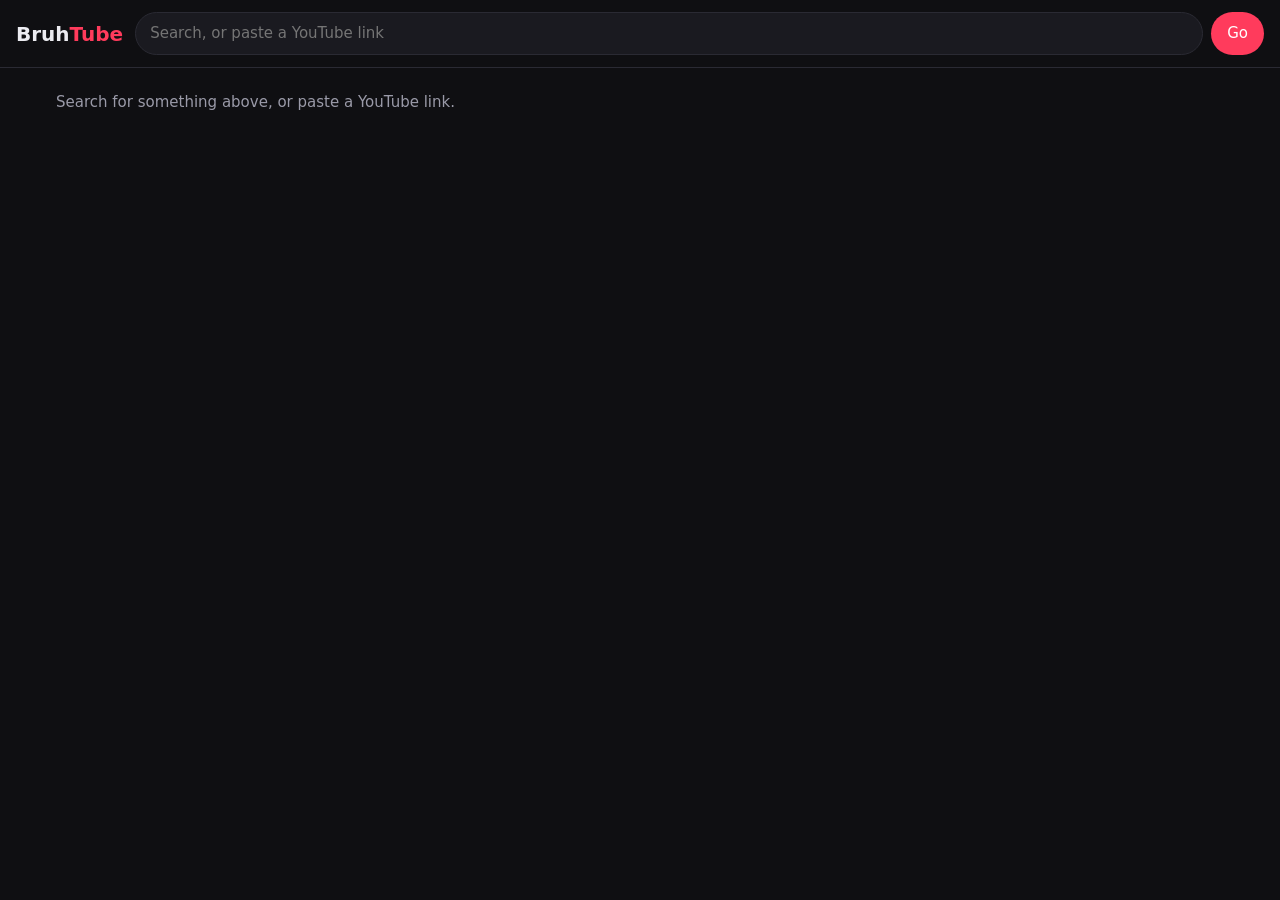
==== index.html @ 4e4b7bcc "Replace old bot file with YouTube proxy site that auto-updates its server list Co-Authored-By: Claud" ====
<!doctype html>
<html lang="en">
<head>
<meta charset="utf-8">
<meta name="viewport" content="width=device-width, initial-scale=1">
<title>Bruh Tube</title>
<style>
  :root {
    --bg: #0f0f12; --panel: #1a1a20; --line: #2a2a33; --text: #ececf1;
    --muted: #9a9aa8; --accent: #ff3b5c;
  }
  * { box-sizing: border-box; }
  body { margin: 0; background: var(--bg); color: var(--text);
    font: 15px/1.4 system-ui, -apple-system, Segoe UI, Roboto, sans-serif; }
  header { position: sticky; top: 0; z-index: 5; background: var(--bg);
    border-bottom: 1px solid var(--line); padding: 12px 16px;
    display: flex; gap: 12px; align-items: center; flex-wrap: wrap; }
  h1 { margin: 0; font-size: 20px; cursor: pointer; }
  h1 span { color: var(--accent); }
  form { flex: 1; display: flex; gap: 8px; min-width: 240px; }
  input { flex: 1; min-width: 0; padding: 10px 14px; border-radius: 999px;
    border: 1px solid var(--line); background: var(--panel); color: var(--text); font: inherit; }
  button, select { padding: 10px 16px; border-radius: 999px; border: 0;
    background: var(--accent); color: #fff; font: inherit; cursor: pointer; }
  select { background: var(--panel); border: 1px solid var(--line); padding: 8px 12px; }
  main { max-width: 1200px; margin: 0 auto; padding: 16px; }
  #status { color: var(--muted); margin: 8px 0 16px; min-height: 1.4em; }
  #grid { display: grid; gap: 16px; grid-template-columns: repeat(auto-fill, minmax(240px, 1fr)); }
  .card { cursor: pointer; background: var(--panel); border-radius: 12px; overflow: hidden; }
  .card:hover { outline: 2px solid var(--accent); }
  .thumb { position: relative; aspect-ratio: 16/9; background: #000; }
  .thumb img { width: 100%; height: 100%; object-fit: cover; display: block; }
  .dur { position: absolute; right: 6px; bottom: 6px; background: rgba(0,0,0,.8);
    padding: 1px 6px; border-radius: 4px; font-size: 12px; }
  .meta { padding: 10px 12px; }
  .title { font-weight: 600; display: -webkit-box; -webkit-line-clamp: 2;
    -webkit-box-orient: vertical; overflow: hidden; }
  .sub { color: var(--muted); font-size: 13px; margin-top: 4px; }
  #player { display: none; margin-bottom: 20px; }
  #player.on { display: block; }
  .frame { aspect-ratio: 16/9; width: 100%; background: #000; border-radius: 12px; overflow: hidden; }
  .frame iframe { width: 100%; height: 100%; border: 0; }
  .bar { display: flex; gap: 8px; align-items: center; flex-wrap: wrap; margin-top: 10px; }
  .bar h2 { flex: 1; font-size: 18px; margin: 0; min-width: 200px; }
  footer { color: var(--muted); font-size: 12px; text-align: center; padding: 24px 16px; }
</style>
</head>
<body>
<header>
  <h1 id="home">Bruh<span>Tube</span></h1>
  <form id="search">
    <input id="q" placeholder="Search, or paste a YouTube link" autocomplete="off">
    <button>Go</button>
  </form>
</header>

<main>
  <section id="player">
    <div class="frame"><iframe id="frame" allow="autoplay; encrypted-media; picture-in-picture; fullscreen" allowfullscreen></iframe></div>
    <div class="bar">
      <h2 id="ptitle"></h2>
      <label class="sub">Source
        <select id="source"></select>
      </label>
    </div>
  </section>
  <div id="status"></div>
  <div id="grid"></div>
</main>

<footer id="foot"></footer>

<script>
const $ = (id) => document.getElementById(id);
let instances = [];
let current = null; // { id, title }

function fmtDur(s) {
  if (!s) return "";
  const h = Math.floor(s / 3600), m = Math.floor(s / 60) % 60, sec = String(s % 60).padStart(2, "0");
  return h ? `${h}:${String(m).padStart(2, "0")}:${sec}` : `${m}:${sec}`;
}
function fmtViews(n) {
  if (n == null) return "";
  return Intl.NumberFormat("en", { notation: "compact" }).format(n) + " views";
}
function esc(s) {
  return String(s ?? "").replace(/[&<>"']/g, (c) => ({ "&": "&amp;", "<": "&lt;", ">": "&gt;", '"': "&quot;", "'": "&#39;" }[c]));
}
function videoIdFrom(text) {
  const t = text.trim();
  if (/^[\w-]{11}$/.test(t)) return t;
  try {
    const u = new URL(t);
    if (u.hostname.endsWith("youtu.be")) return u.pathname.slice(1, 12);
    if (u.searchParams.get("v")) return u.searchParams.get("v");
    const m = u.pathname.match(/\/(?:embed|shorts|live|v)\/([\w-]{11})/);
    if (m) return m[1];
  } catch {}
  return null;
}

// Try each working instance in turn until one answers.
async function api(path) {
  let lastErr;
  for (const base of instances) {
    try {
      const res = await fetch(base + path, { signal: AbortSignal.timeout(8000) });
      if (!res.ok) throw new Error(res.status);
      const data = await res.json();
      // Remember the one that worked so it's tried first next time.
      instances = [base, ...instances.filter((b) => b !== base)];
      return data;
    } catch (e) { lastErr = e; }
  }
  throw lastErr || new Error("no instances");
}

function render(list) {
  const vids = list.filter((v) => v.type === "video" || (!v.type && v.videoId));
  $("grid").innerHTML = vids.map((v) => `
    <div class="card" data-id="${esc(v.videoId)}" data-title="${esc(v.title)}">
      <div class="thumb">
        <img loading="lazy" src="https://i.ytimg.com/vi/${esc(v.videoId)}/mqdefault.jpg" alt="">
        <span class="dur">${v.liveNow ? "LIVE" : fmtDur(v.lengthSeconds)}</span>
      </div>
      <div class="meta">
        <div class="title">${esc(v.title)}</div>
        <div class="sub">${esc(v.author)}${v.viewCount != null ? " · " + fmtViews(v.viewCount) : ""}</div>
      </div>
    </div>`).join("");
  $("status").textContent = vids.length ? "" : "No results.";
}

async function search(q) {
  $("status").textContent = "Searching…";
  try {
    render(await api(`/api/v1/search?q=${encodeURIComponent(q)}&type=video`));
  } catch {
    $("status").textContent = "Search is down on every instance right now. You can still paste a YouTube link.";
    $("grid").innerHTML = "";
  }
}

async function trending() {
  $("status").textContent = "Loading popular videos…";
  try { render(await api("/api/v1/popular")); }
  catch {
    try { render(await api("/api/v1/trending")); }
    catch { $("status").textContent = "Search for something above, or paste a YouTube link."; }
  }
}

function sources() {
  return [
    { label: "YouTube (no-cookie)", url: (id) => `https://www.youtube-nocookie.com/embed/${id}?autoplay=1` },
    ...instances.map((b) => ({ label: new URL(b).hostname, url: (id) => `${b}/embed/${id}?autoplay=1&local=true` })),
  ];
}

function play(id, title = "") {
  current = { id, title };
  const sel = $("source");
  const srcs = sources();
  const saved = localStorageGet("source");
  sel.innerHTML = srcs.map((s, i) => `<option value="${i}">${esc(s.label)}</option>`).join("");
  const idx = Math.max(0, srcs.findIndex((s) => s.label === saved));
  sel.value = idx;
  $("frame").src = srcs[idx].url(id);
  $("ptitle").textContent = title;
  $("player").classList.add("on");
  scrollTo({ top: 0, behavior: "smooth" });
  if (location.hash !== "#v=" + id) history.replaceState(null, "", "#v=" + id);
  if (!title) api(`/api/v1/videos/${id}?fields=title`).then((d) => {
    if (current?.id === id) $("ptitle").textContent = d.title;
  }).catch(() => {});
}

function localStorageGet(k) { try { return localStorage.getItem(k); } catch { return null; } }
function localStorageSet(k, v) { try { localStorage.setItem(k, v); } catch {} }

$("source").onchange = (e) => {
  const s = sources()[e.target.value];
  localStorageSet("source", s.label);
  if (current) $("frame").src = s.url(current.id);
};
$("grid").onclick = (e) => {
  const card = e.target.closest(".card");
  if (card) play(card.dataset.id, card.dataset.title);
};
$("search").onsubmit = (e) => {
  e.preventDefault();
  const q = $("q").value.trim();
  if (!q) return;
  const id = videoIdFrom(q);
  id ? play(id) : search(q);
};
$("home").onclick = () => {
  $("player").classList.remove("on");
  $("frame").src = "about:blank";
  history.replaceState(null, "", location.pathname);
  trending();
};

(async () => {
  try {
    const data = await (await fetch("instances.json", { cache: "no-store" })).json();
    instances = data.instances || [];
    if (data.updated) $("foot").textContent =
      `${instances.length} servers · list auto-updated ${new Date(data.updated).toLocaleString()}`;
  } catch {}
  const m = location.hash.match(/v=([\w-]{11})/);
  if (m) play(m[1]);
  trending();
})();
</script>
</body>
</html>
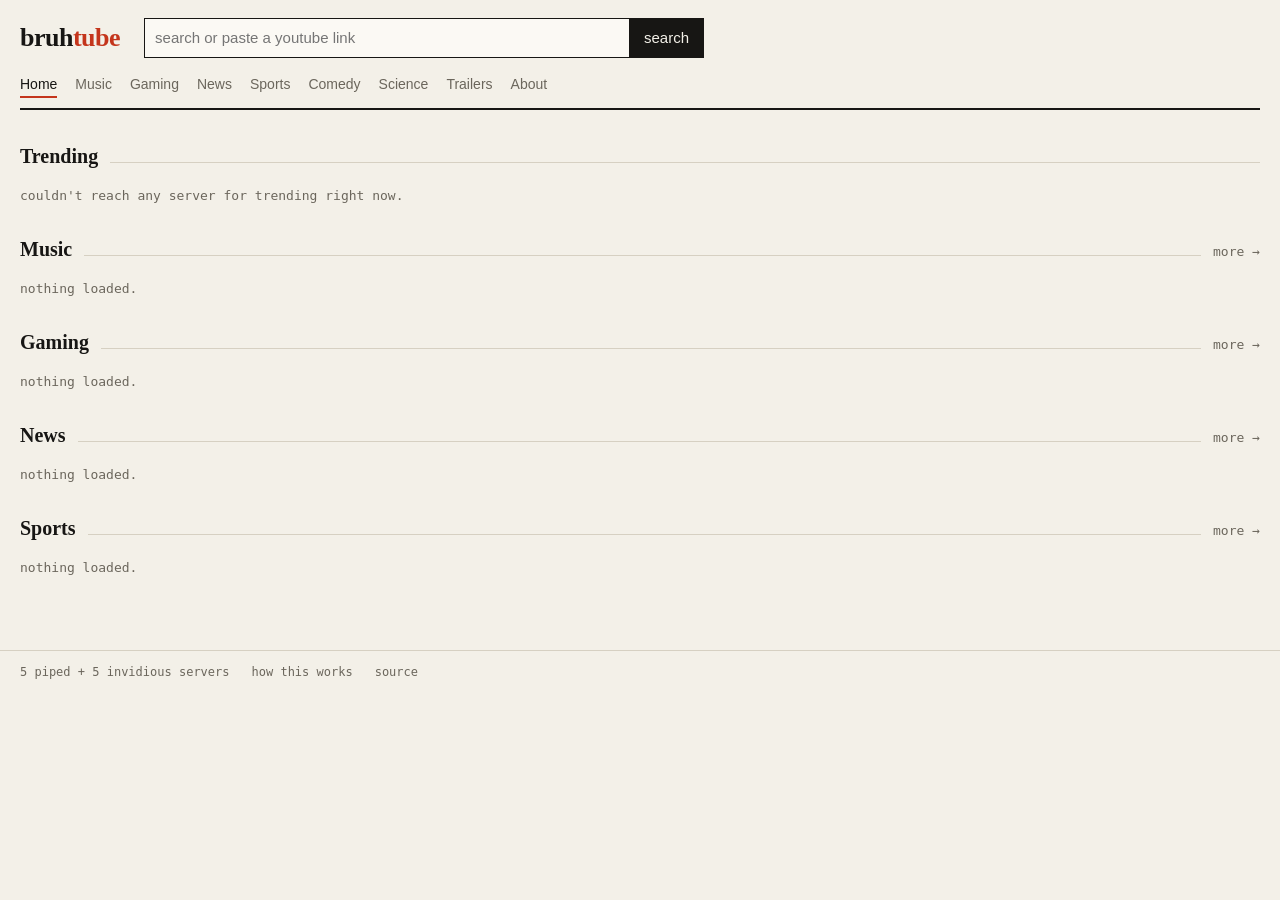
==== commit 776466f7: "Rebuild bruhtube: Piped + Invidious APIs, home sections, proxied playback with fallback, SponsorBloc" ====
--- a/index.html
+++ b/index.html
@@ -3,216 +3,27 @@
 <head>
 <meta charset="utf-8">
 <meta name="viewport" content="width=device-width, initial-scale=1">
-<title>Bruh Tube</title>
-<style>
-  :root {
-    --bg: #0f0f12; --panel: #1a1a20; --line: #2a2a33; --text: #ececf1;
-    --muted: #9a9aa8; --accent: #ff3b5c;
-  }
-  * { box-sizing: border-box; }
-  body { margin: 0; background: var(--bg); color: var(--text);
-    font: 15px/1.4 system-ui, -apple-system, Segoe UI, Roboto, sans-serif; }
-  header { position: sticky; top: 0; z-index: 5; background: var(--bg);
-    border-bottom: 1px solid var(--line); padding: 12px 16px;
-    display: flex; gap: 12px; align-items: center; flex-wrap: wrap; }
-  h1 { margin: 0; font-size: 20px; cursor: pointer; }
-  h1 span { color: var(--accent); }
-  form { flex: 1; display: flex; gap: 8px; min-width: 240px; }
-  input { flex: 1; min-width: 0; padding: 10px 14px; border-radius: 999px;
-    border: 1px solid var(--line); background: var(--panel); color: var(--text); font: inherit; }
-  button, select { padding: 10px 16px; border-radius: 999px; border: 0;
-    background: var(--accent); color: #fff; font: inherit; cursor: pointer; }
-  select { background: var(--panel); border: 1px solid var(--line); padding: 8px 12px; }
-  main { max-width: 1200px; margin: 0 auto; padding: 16px; }
-  #status { color: var(--muted); margin: 8px 0 16px; min-height: 1.4em; }
-  #grid { display: grid; gap: 16px; grid-template-columns: repeat(auto-fill, minmax(240px, 1fr)); }
-  .card { cursor: pointer; background: var(--panel); border-radius: 12px; overflow: hidden; }
-  .card:hover { outline: 2px solid var(--accent); }
-  .thumb { position: relative; aspect-ratio: 16/9; background: #000; }
-  .thumb img { width: 100%; height: 100%; object-fit: cover; display: block; }
-  .dur { position: absolute; right: 6px; bottom: 6px; background: rgba(0,0,0,.8);
-    padding: 1px 6px; border-radius: 4px; font-size: 12px; }
-  .meta { padding: 10px 12px; }
-  .title { font-weight: 600; display: -webkit-box; -webkit-line-clamp: 2;
-    -webkit-box-orient: vertical; overflow: hidden; }
-  .sub { color: var(--muted); font-size: 13px; margin-top: 4px; }
-  #player { display: none; margin-bottom: 20px; }
-  #player.on { display: block; }
-  .frame { aspect-ratio: 16/9; width: 100%; background: #000; border-radius: 12px; overflow: hidden; }
-  .frame iframe { width: 100%; height: 100%; border: 0; }
-  .bar { display: flex; gap: 8px; align-items: center; flex-wrap: wrap; margin-top: 10px; }
-  .bar h2 { flex: 1; font-size: 18px; margin: 0; min-width: 200px; }
-  footer { color: var(--muted); font-size: 12px; text-align: center; padding: 24px 16px; }
-</style>
+<title>bruhtube</title>
+<link rel="stylesheet" href="style.css">
 </head>
 <body>
-<header>
-  <h1 id="home">Bruh<span>Tube</span></h1>
-  <form id="search">
-    <input id="q" placeholder="Search, or paste a YouTube link" autocomplete="off">
-    <button>Go</button>
+<header class="top">
+  <a class="mark" href="#/">bruh<b>tube</b></a>
+  <form id="search" role="search">
+    <input id="q" name="q" placeholder="search or paste a youtube link" autocomplete="off" spellcheck="false">
+    <button>search</button>
   </form>
+  <nav id="nav"></nav>
 </header>
 
-<main>
-  <section id="player">
-    <div class="frame"><iframe id="frame" allow="autoplay; encrypted-media; picture-in-picture; fullscreen" allowfullscreen></iframe></div>
-    <div class="bar">
-      <h2 id="ptitle"></h2>
-      <label class="sub">Source
-        <select id="source"></select>
-      </label>
-    </div>
-  </section>
-  <div id="status"></div>
-  <div id="grid"></div>
-</main>
+<main id="view"></main>
 
-<footer id="foot"></footer>
+<footer class="foot">
+  <span id="servers">loading server list…</span>
+  <a href="#/about">how this works</a>
+  <a href="https://github.com/Pallockpro/bruh">source</a>
+</footer>
 
-<script>
-const $ = (id) => document.getElementById(id);
-let instances = [];
-let current = null; // { id, title }
-
-function fmtDur(s) {
-  if (!s) return "";
-  const h = Math.floor(s / 3600), m = Math.floor(s / 60) % 60, sec = String(s % 60).padStart(2, "0");
-  return h ? `${h}:${String(m).padStart(2, "0")}:${sec}` : `${m}:${sec}`;
-}
-function fmtViews(n) {
-  if (n == null) return "";
-  return Intl.NumberFormat("en", { notation: "compact" }).format(n) + " views";
-}
-function esc(s) {
-  return String(s ?? "").replace(/[&<>"']/g, (c) => ({ "&": "&amp;", "<": "&lt;", ">": "&gt;", '"': "&quot;", "'": "&#39;" }[c]));
-}
-function videoIdFrom(text) {
-  const t = text.trim();
-  if (/^[\w-]{11}$/.test(t)) return t;
-  try {
-    const u = new URL(t);
-    if (u.hostname.endsWith("youtu.be")) return u.pathname.slice(1, 12);
-    if (u.searchParams.get("v")) return u.searchParams.get("v");
-    const m = u.pathname.match(/\/(?:embed|shorts|live|v)\/([\w-]{11})/);
-    if (m) return m[1];
-  } catch {}
-  return null;
-}
-
-// Try each working instance in turn until one answers.
-async function api(path) {
-  let lastErr;
-  for (const base of instances) {
-    try {
-      const res = await fetch(base + path, { signal: AbortSignal.timeout(8000) });
-      if (!res.ok) throw new Error(res.status);
-      const data = await res.json();
-      // Remember the one that worked so it's tried first next time.
-      instances = [base, ...instances.filter((b) => b !== base)];
-      return data;
-    } catch (e) { lastErr = e; }
-  }
-  throw lastErr || new Error("no instances");
-}
-
-function render(list) {
-  const vids = list.filter((v) => v.type === "video" || (!v.type && v.videoId));
-  $("grid").innerHTML = vids.map((v) => `
-    <div class="card" data-id="${esc(v.videoId)}" data-title="${esc(v.title)}">
-      <div class="thumb">
-        <img loading="lazy" src="https://i.ytimg.com/vi/${esc(v.videoId)}/mqdefault.jpg" alt="">
-        <span class="dur">${v.liveNow ? "LIVE" : fmtDur(v.lengthSeconds)}</span>
-      </div>
-      <div class="meta">
-        <div class="title">${esc(v.title)}</div>
-        <div class="sub">${esc(v.author)}${v.viewCount != null ? " · " + fmtViews(v.viewCount) : ""}</div>
-      </div>
-    </div>`).join("");
-  $("status").textContent = vids.length ? "" : "No results.";
-}
-
-async function search(q) {
-  $("status").textContent = "Searching…";
-  try {
-    render(await api(`/api/v1/search?q=${encodeURIComponent(q)}&type=video`));
-  } catch {
-    $("status").textContent = "Search is down on every instance right now. You can still paste a YouTube link.";
-    $("grid").innerHTML = "";
-  }
-}
-
-async function trending() {
-  $("status").textContent = "Loading popular videos…";
-  try { render(await api("/api/v1/popular")); }
-  catch {
-    try { render(await api("/api/v1/trending")); }
-    catch { $("status").textContent = "Search for something above, or paste a YouTube link."; }
-  }
-}
-
-function sources() {
-  return [
-    { label: "YouTube (no-cookie)", url: (id) => `https://www.youtube-nocookie.com/embed/${id}?autoplay=1` },
-    ...instances.map((b) => ({ label: new URL(b).hostname, url: (id) => `${b}/embed/${id}?autoplay=1&local=true` })),
-  ];
-}
-
-function play(id, title = "") {
-  current = { id, title };
-  const sel = $("source");
-  const srcs = sources();
-  const saved = localStorageGet("source");
-  sel.innerHTML = srcs.map((s, i) => `<option value="${i}">${esc(s.label)}</option>`).join("");
-  const idx = Math.max(0, srcs.findIndex((s) => s.label === saved));
-  sel.value = idx;
-  $("frame").src = srcs[idx].url(id);
-  $("ptitle").textContent = title;
-  $("player").classList.add("on");
-  scrollTo({ top: 0, behavior: "smooth" });
-  if (location.hash !== "#v=" + id) history.replaceState(null, "", "#v=" + id);
-  if (!title) api(`/api/v1/videos/${id}?fields=title`).then((d) => {
-    if (current?.id === id) $("ptitle").textContent = d.title;
-  }).catch(() => {});
-}
-
-function localStorageGet(k) { try { return localStorage.getItem(k); } catch { return null; } }
-function localStorageSet(k, v) { try { localStorage.setItem(k, v); } catch {} }
-
-$("source").onchange = (e) => {
-  const s = sources()[e.target.value];
-  localStorageSet("source", s.label);
-  if (current) $("frame").src = s.url(current.id);
-};
-$("grid").onclick = (e) => {
-  const card = e.target.closest(".card");
-  if (card) play(card.dataset.id, card.dataset.title);
-};
-$("search").onsubmit = (e) => {
-  e.preventDefault();
-  const q = $("q").value.trim();
-  if (!q) return;
-  const id = videoIdFrom(q);
-  id ? play(id) : search(q);
-};
-$("home").onclick = () => {
-  $("player").classList.remove("on");
-  $("frame").src = "about:blank";
-  history.replaceState(null, "", location.pathname);
-  trending();
-};
-
-(async () => {
-  try {
-    const data = await (await fetch("instances.json", { cache: "no-store" })).json();
-    instances = data.instances || [];
-    if (data.updated) $("foot").textContent =
-      `${instances.length} servers · list auto-updated ${new Date(data.updated).toLocaleString()}`;
-  } catch {}
-  const m = location.hash.match(/v=([\w-]{11})/);
-  if (m) play(m[1]);
-  trending();
-})();
-</script>
+<script src="app.js"></script>
 </body>
 </html>
--- a/style.css
+++ b/style.css
@@ -0,0 +1,224 @@
+:root {
+  --paper: #f3f0e8;
+  --ink: #171614;
+  --soft: #6b665c;
+  --rule: #d6d0c2;
+  --card: #fbf9f4;
+  --red: #c4351c;
+  --serif: "Iowan Old Style", "Palatino Linotype", Palatino, Georgia, serif;
+  --mono: ui-monospace, "SF Mono", Menlo, Consolas, monospace;
+  --sans: -apple-system, "Segoe UI", Roboto, Helvetica, Arial, sans-serif;
+}
+@media (prefers-color-scheme: dark) {
+  :root {
+    --paper: #141311;
+    --ink: #ebe6da;
+    --soft: #948e80;
+    --rule: #2e2b26;
+    --card: #1b1a17;
+    --red: #e45a3c;
+  }
+}
+
+* { box-sizing: border-box; }
+html { background: var(--paper); }
+body {
+  margin: 0;
+  color: var(--ink);
+  background: var(--paper);
+  font: 15px/1.45 var(--sans);
+}
+a { color: inherit; text-decoration: none; }
+button, input, select { font: inherit; color: inherit; }
+
+/* header */
+.top {
+  display: grid;
+  grid-template-columns: auto 1fr;
+  gap: 10px 24px;
+  align-items: center;
+  max-width: 1280px;
+  margin: 0 auto;
+  padding: 18px 20px 0;
+}
+.mark {
+  font: 700 26px/1 var(--serif);
+  letter-spacing: -0.5px;
+}
+.mark b { color: var(--red); font-weight: 700; }
+#search { display: flex; max-width: 560px; }
+#search input {
+  flex: 1;
+  min-width: 0;
+  padding: 8px 10px;
+  background: var(--card);
+  border: 1px solid var(--ink);
+  border-right: 0;
+  border-radius: 0;
+  outline: none;
+}
+#search input:focus { box-shadow: inset 0 -2px 0 var(--red); }
+#search button {
+  padding: 8px 14px;
+  background: var(--ink);
+  color: var(--paper);
+  border: 1px solid var(--ink);
+  border-radius: 0;
+  cursor: pointer;
+}
+#nav {
+  grid-column: 1 / -1;
+  display: flex;
+  gap: 18px;
+  overflow-x: auto;
+  padding: 6px 0 10px;
+  border-bottom: 2px solid var(--ink);
+  font-size: 14px;
+  white-space: nowrap;
+}
+#nav a { color: var(--soft); padding-bottom: 2px; }
+#nav a:hover { color: var(--ink); }
+#nav a.on { color: var(--ink); border-bottom: 2px solid var(--red); }
+
+main { max-width: 1280px; margin: 0 auto; padding: 8px 20px 40px; min-height: 60vh; }
+
+/* section heads: "Music ............ more" */
+.sec { margin-top: 26px; }
+.sec-h {
+  display: flex;
+  align-items: baseline;
+  gap: 12px;
+  margin: 0 0 12px;
+  font: 600 20px/1.2 var(--serif);
+}
+.sec-h::after { content: ""; flex: 1; border-bottom: 1px solid var(--rule); order: 1; }
+.sec-h a { order: 2; font: 13px var(--mono); color: var(--soft); }
+.sec-h a:hover { color: var(--red); }
+.note { color: var(--soft); font: 13px var(--mono); padding: 8px 0; }
+
+/* video grid */
+.grid {
+  display: grid;
+  grid-template-columns: repeat(auto-fill, minmax(220px, 1fr));
+  gap: 22px 16px;
+}
+.card { display: block; }
+.th {
+  position: relative;
+  aspect-ratio: 16 / 9;
+  background: var(--rule);
+  overflow: hidden;
+}
+.th img { width: 100%; height: 100%; object-fit: cover; display: block; }
+.len {
+  position: absolute;
+  right: 0;
+  bottom: 0;
+  padding: 1px 5px;
+  background: var(--ink);
+  color: var(--paper);
+  font: 11px/1.5 var(--mono);
+}
+.card .t {
+  margin-top: 7px;
+  font-weight: 600;
+  line-height: 1.3;
+  display: -webkit-box;
+  -webkit-line-clamp: 2;
+  -webkit-box-orient: vertical;
+  overflow: hidden;
+}
+.card:hover .t { text-decoration: underline; text-decoration-color: var(--red); text-underline-offset: 3px; }
+.m { margin-top: 3px; color: var(--soft); font: 12px/1.4 var(--mono); }
+
+/* watch page */
+.watch {
+  display: grid;
+  grid-template-columns: minmax(0, 1fr) 340px;
+  gap: 28px;
+  margin-top: 18px;
+}
+.stage { position: relative; aspect-ratio: 16 / 9; background: #000; }
+.stage video, .stage iframe { position: absolute; inset: 0; width: 100%; height: 100%; border: 0; background: #000; }
+.stage .msg {
+  position: absolute;
+  left: 0;
+  bottom: 0;
+  padding: 4px 8px;
+  background: rgba(0, 0, 0, .75);
+  color: #ddd;
+  font: 12px var(--mono);
+  pointer-events: none;
+}
+.stage .msg:empty { display: none; }
+.watch h1 { font: 600 22px/1.25 var(--serif); margin: 14px 0 6px; }
+.by { color: var(--soft); font: 13px var(--mono); display: flex; flex-wrap: wrap; gap: 4px 14px; }
+.by a { color: var(--ink); border-bottom: 1px solid var(--rule); }
+.by a:hover { border-color: var(--red); }
+.tools {
+  display: flex;
+  flex-wrap: wrap;
+  gap: 8px 18px;
+  align-items: center;
+  margin: 14px 0;
+  padding: 10px 0;
+  border-top: 1px solid var(--rule);
+  border-bottom: 1px solid var(--rule);
+  font-size: 13px;
+}
+.tools select {
+  padding: 4px 6px;
+  background: var(--card);
+  border: 1px solid var(--rule);
+  border-radius: 0;
+}
+.tools label { display: inline-flex; gap: 6px; align-items: center; }
+.tools button {
+  background: none;
+  border: 0;
+  padding: 0;
+  color: var(--soft);
+  cursor: pointer;
+  text-decoration: underline;
+  text-underline-offset: 3px;
+}
+.desc { white-space: pre-wrap; overflow-wrap: anywhere; font-size: 14px; }
+details summary { cursor: pointer; color: var(--soft); font: 13px var(--mono); }
+
+.next h3 { font: 600 16px var(--serif); margin: 0 0 10px; padding-bottom: 6px; border-bottom: 2px solid var(--ink); }
+.row { display: grid; grid-template-columns: 150px 1fr; gap: 10px; margin-bottom: 12px; }
+.row .t { font-size: 14px; font-weight: 600; line-height: 1.3; display: -webkit-box; -webkit-line-clamp: 3; -webkit-box-orient: vertical; overflow: hidden; }
+.row:hover .t { color: var(--red); }
+
+/* about */
+.prose { max-width: 720px; }
+.prose h2 { font: 600 24px var(--serif); margin: 26px 0 8px; }
+.prose h3 { font: 600 17px var(--serif); margin: 22px 0 6px; }
+.prose a { border-bottom: 1px solid var(--red); }
+.prose table { border-collapse: collapse; width: 100%; font-size: 14px; }
+.prose td, .prose th { text-align: left; padding: 6px 8px; border-bottom: 1px solid var(--rule); vertical-align: top; }
+.prose code { font: 13px var(--mono); }
+
+.foot {
+  max-width: 1280px;
+  margin: 0 auto;
+  padding: 14px 20px 30px;
+  border-top: 1px solid var(--rule);
+  display: flex;
+  flex-wrap: wrap;
+  gap: 6px 22px;
+  color: var(--soft);
+  font: 12px var(--mono);
+}
+.foot a:hover { color: var(--red); }
+
+@media (max-width: 900px) {
+  .watch { grid-template-columns: 1fr; }
+}
+@media (max-width: 560px) {
+  .top { grid-template-columns: 1fr; padding: 14px 16px 0; }
+  main { padding: 4px 16px 30px; }
+  .grid { grid-template-columns: repeat(auto-fill, minmax(160px, 1fr)); gap: 18px 12px; }
+  .row { grid-template-columns: 130px 1fr; }
+  .foot { padding: 14px 16px 26px; }
+}
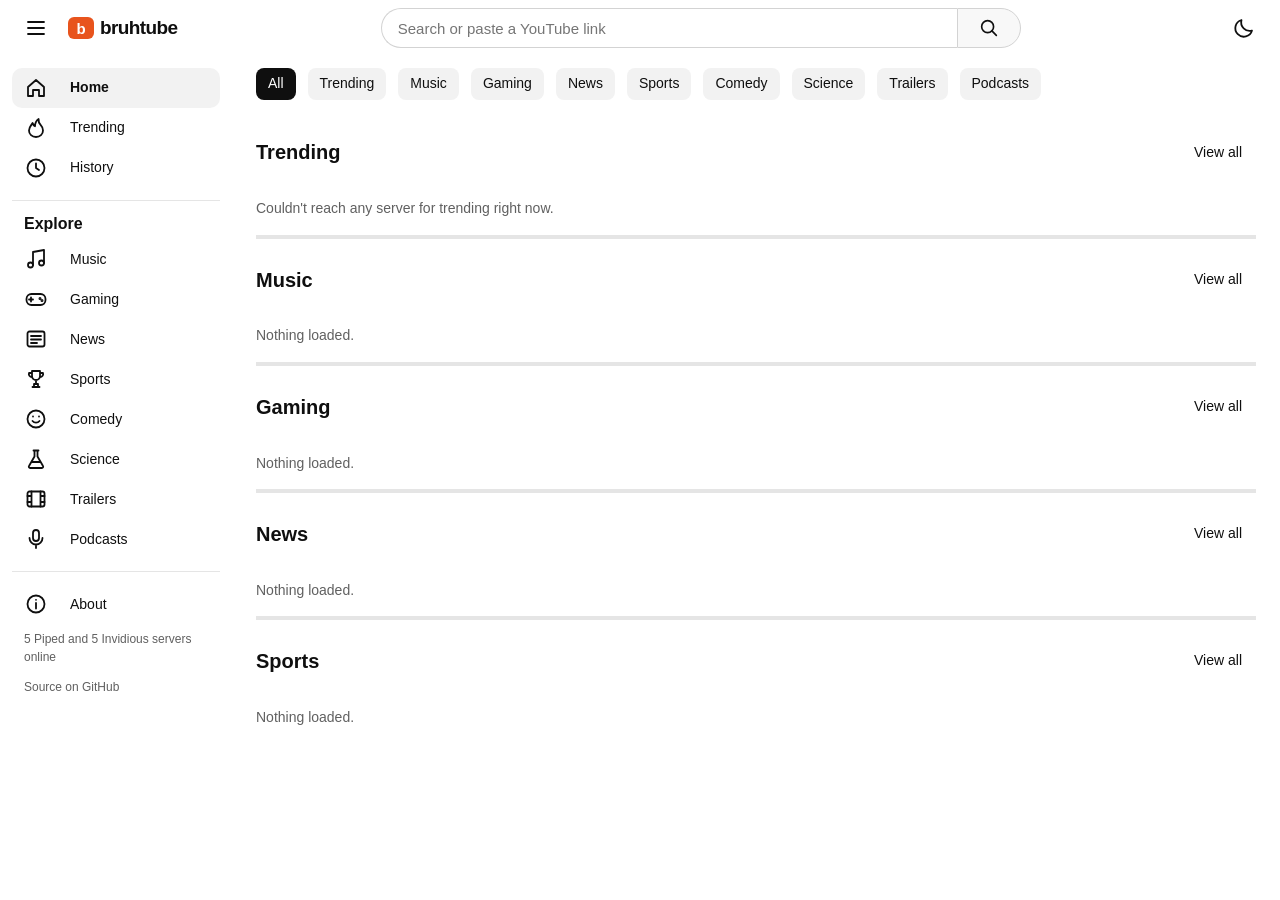
==== commit 78471513: "YouTube-style layout, many more video sources (Piped/Invidious/YouTube embeds), channel and history " ====
--- a/index.html
+++ b/index.html
@@ -5,24 +5,30 @@
 <meta name="viewport" content="width=device-width, initial-scale=1">
 <title>bruhtube</title>
 <link rel="stylesheet" href="style.css">
+<script>
+  try { const t = localStorage.getItem("theme"); if (t) document.documentElement.dataset.theme = t; } catch {}
+</script>
 </head>
 <body>
-<header class="top">
-  <a class="mark" href="#/">bruh<b>tube</b></a>
+<header class="bar">
+  <div class="bar-l">
+    <button class="ib" id="menu" aria-label="Menu"></button>
+    <a class="logo" href="#/" aria-label="bruhtube home"><span class="logo-mark">b</span>bruhtube</a>
+  </div>
   <form id="search" role="search">
-    <input id="q" name="q" placeholder="search or paste a youtube link" autocomplete="off" spellcheck="false">
-    <button>search</button>
+    <input id="q" placeholder="Search or paste a YouTube link" autocomplete="off" spellcheck="false">
+    <button id="go" aria-label="Search"></button>
   </form>
-  <nav id="nav"></nav>
+  <div class="bar-r">
+    <button class="ib" id="theme" aria-label="Toggle theme"></button>
+  </div>
 </header>
 
-<main id="view"></main>
-
-<footer class="foot">
-  <span id="servers">loading server list…</span>
-  <a href="#/about">how this works</a>
-  <a href="https://github.com/Pallockpro/bruh">source</a>
-</footer>
+<div class="shell">
+  <nav class="side" id="side"></nav>
+  <div class="scrim" id="scrim"></div>
+  <main id="view"></main>
+</div>
 
 <script src="app.js"></script>
 </body>
--- a/style.css
+++ b/style.css
@@ -1,224 +1,304 @@
 :root {
-  --paper: #f3f0e8;
-  --ink: #171614;
-  --soft: #6b665c;
-  --rule: #d6d0c2;
-  --card: #fbf9f4;
-  --red: #c4351c;
-  --serif: "Iowan Old Style", "Palatino Linotype", Palatino, Georgia, serif;
-  --mono: ui-monospace, "SF Mono", Menlo, Consolas, monospace;
-  --sans: -apple-system, "Segoe UI", Roboto, Helvetica, Arial, sans-serif;
+  --bg: #ffffff;
+  --fg: #0f0f0f;
+  --fg2: #606060;
+  --hover: #f2f2f2;
+  --chip: #f2f2f2;
+  --chip-on: #0f0f0f;
+  --chip-on-fg: #ffffff;
+  --line: #e5e5e5;
+  --field: #ffffff;
+  --field-line: #d3d3d3;
+  --btn: #f8f8f8;
+  --accent: #e8541d;
+  --font: Roboto, "Segoe UI", -apple-system, Helvetica, Arial, sans-serif;
+  color-scheme: light;
+}
+:root[data-theme="dark"] {
+  --bg: #0f0f0f;
+  --fg: #f1f1f1;
+  --fg2: #aaaaaa;
+  --hover: #272727;
+  --chip: #272727;
+  --chip-on: #f1f1f1;
+  --chip-on-fg: #0f0f0f;
+  --line: #3f3f3f;
+  --field: #121212;
+  --field-line: #303030;
+  --btn: #222222;
+  --accent: #ff6a33;
+  color-scheme: dark;
 }
 @media (prefers-color-scheme: dark) {
-  :root {
-    --paper: #141311;
-    --ink: #ebe6da;
-    --soft: #948e80;
-    --rule: #2e2b26;
-    --card: #1b1a17;
-    --red: #e45a3c;
+  :root:not([data-theme="light"]) {
+    --bg: #0f0f0f;
+    --fg: #f1f1f1;
+    --fg2: #aaaaaa;
+    --hover: #272727;
+    --chip: #272727;
+    --chip-on: #f1f1f1;
+    --chip-on-fg: #0f0f0f;
+    --line: #3f3f3f;
+    --field: #121212;
+    --field-line: #303030;
+    --btn: #222222;
+    --accent: #ff6a33;
+    color-scheme: dark;
   }
 }
 
 * { box-sizing: border-box; }
-html { background: var(--paper); }
-body {
-  margin: 0;
-  color: var(--ink);
-  background: var(--paper);
-  font: 15px/1.45 var(--sans);
-}
+html, body { margin: 0; background: var(--bg); color: var(--fg); }
+body { font: 14px/1.4 var(--font); }
 a { color: inherit; text-decoration: none; }
 button, input, select { font: inherit; color: inherit; }
-
-/* header */
-.top {
-  display: grid;
-  grid-template-columns: auto 1fr;
-  gap: 10px 24px;
-  align-items: center;
-  max-width: 1280px;
-  margin: 0 auto;
-  padding: 18px 20px 0;
-}
-.mark {
-  font: 700 26px/1 var(--serif);
-  letter-spacing: -0.5px;
-}
-.mark b { color: var(--red); font-weight: 700; }
-#search { display: flex; max-width: 560px; }
-#search input {
-  flex: 1;
-  min-width: 0;
-  padding: 8px 10px;
-  background: var(--card);
-  border: 1px solid var(--ink);
+svg { width: 24px; height: 24px; fill: none; stroke: currentColor; stroke-width: 1.8; stroke-linecap: round; stroke-linejoin: round; flex: none; }
+
+/* ---------- top bar ---------- */
+.bar {
+  position: sticky; top: 0; z-index: 30;
+  height: 56px;
+  display: flex; align-items: center; justify-content: space-between; gap: 16px;
+  padding: 0 16px;
+  background: var(--bg);
+}
+.bar-l, .bar-r { display: flex; align-items: center; gap: 12px; flex: none; }
+.ib {
+  width: 40px; height: 40px; border-radius: 50%;
+  display: grid; place-items: center;
+  background: none; border: 0; cursor: pointer;
+}
+.ib:hover { background: var(--hover); }
+.logo { display: flex; align-items: center; gap: 6px; font-size: 19px; font-weight: 700; letter-spacing: -0.6px; }
+.logo-mark {
+  width: 26px; height: 22px; border-radius: 6px;
+  display: grid; place-items: center;
+  background: var(--accent); color: #fff;
+  font-size: 15px; font-weight: 800; letter-spacing: 0;
+}
+#search { flex: 0 1 640px; display: flex; min-width: 0; }
+#q {
+  flex: 1; min-width: 0; height: 40px;
+  padding: 0 16px;
+  background: var(--field);
+  border: 1px solid var(--field-line);
   border-right: 0;
-  border-radius: 0;
+  border-radius: 40px 0 0 40px;
   outline: none;
-}
-#search input:focus { box-shadow: inset 0 -2px 0 var(--red); }
-#search button {
-  padding: 8px 14px;
-  background: var(--ink);
-  color: var(--paper);
-  border: 1px solid var(--ink);
-  border-radius: 0;
+  font-size: 15px;
+}
+#q:focus { border-color: #1c62b9; box-shadow: inset 0 1px 2px rgba(0,0,0,.08); }
+#go {
+  width: 64px; height: 40px;
+  display: grid; place-items: center;
+  background: var(--btn);
+  border: 1px solid var(--field-line);
+  border-radius: 0 40px 40px 0;
   cursor: pointer;
 }
-#nav {
-  grid-column: 1 / -1;
-  display: flex;
-  gap: 18px;
+#go:hover { background: var(--hover); }
+#go svg { width: 22px; height: 22px; }
+
+/* ---------- sidebar ---------- */
+.shell { display: flex; }
+.side {
+  position: sticky; top: 56px;
+  width: 232px; height: calc(100vh - 56px);
+  flex: none;
+  overflow-y: auto;
+  padding: 12px 12px 24px;
+  background: var(--bg);
+  scrollbar-width: thin;
+}
+.side a {
+  display: flex; align-items: center; gap: 22px;
+  height: 40px; padding: 0 12px;
+  border-radius: 10px;
+}
+.side a:hover { background: var(--hover); }
+.side a.on { background: var(--hover); font-weight: 600; }
+.side hr { border: 0; border-top: 1px solid var(--line); margin: 12px 0; }
+.side h4 { margin: 6px 12px 4px; font-size: 16px; font-weight: 600; }
+.side small { display: block; padding: 6px 12px; color: var(--fg2); font-size: 12px; line-height: 1.5; }
+.side small a { display: inline; height: auto; padding: 0; color: var(--fg2); }
+.side small a:hover { background: none; text-decoration: underline; }
+
+/* collapsed = mini rail */
+body.mini .side { width: 72px; padding: 4px; }
+body.mini .side a { flex-direction: column; justify-content: center; gap: 4px; height: 74px; padding: 0; font-size: 10px; }
+body.mini .side a span { max-width: 64px; overflow: hidden; text-overflow: ellipsis; white-space: nowrap; }
+body.mini .side .full { display: none; }
+
+.scrim { display: none; }
+
+/* watch page and small screens: sidebar is a drawer */
+body.drawer .side {
+  position: fixed; top: 0; left: 0; z-index: 50;
+  height: 100vh; width: 240px;
+  padding-top: 68px;
+  transform: translateX(-100%);
+  transition: transform .18s ease;
+}
+body.drawer.open .side { transform: none; }
+body.drawer.open .scrim { display: block; position: fixed; inset: 0; z-index: 40; background: rgba(0,0,0,.5); }
+body.drawer .side a { flex-direction: row; height: 40px; padding: 0 12px; gap: 22px; font-size: 14px; }
+body.drawer .side .full { display: block; }
+body.drawer .side { width: 240px; }
+
+main { flex: 1; min-width: 0; padding: 0 24px 40px; }
+
+/* ---------- chips ---------- */
+.chips {
+  position: sticky; top: 56px; z-index: 10;
+  display: flex; gap: 12px;
+  padding: 12px 0;
   overflow-x: auto;
-  padding: 6px 0 10px;
-  border-bottom: 2px solid var(--ink);
-  font-size: 14px;
-  white-space: nowrap;
-}
-#nav a { color: var(--soft); padding-bottom: 2px; }
-#nav a:hover { color: var(--ink); }
-#nav a.on { color: var(--ink); border-bottom: 2px solid var(--red); }
-
-main { max-width: 1280px; margin: 0 auto; padding: 8px 20px 40px; min-height: 60vh; }
-
-/* section heads: "Music ............ more" */
-.sec { margin-top: 26px; }
-.sec-h {
-  display: flex;
-  align-items: baseline;
-  gap: 12px;
-  margin: 0 0 12px;
-  font: 600 20px/1.2 var(--serif);
-}
-.sec-h::after { content: ""; flex: 1; border-bottom: 1px solid var(--rule); order: 1; }
-.sec-h a { order: 2; font: 13px var(--mono); color: var(--soft); }
-.sec-h a:hover { color: var(--red); }
-.note { color: var(--soft); font: 13px var(--mono); padding: 8px 0; }
-
-/* video grid */
+  background: var(--bg);
+  scrollbar-width: none;
+}
+.chips::-webkit-scrollbar { display: none; }
+.chips a {
+  flex: none;
+  padding: 6px 12px;
+  border-radius: 8px;
+  background: var(--chip);
+  font-weight: 500;
+}
+.chips a:hover { background: var(--line); }
+.chips a.on { background: var(--chip-on); color: var(--chip-on-fg); }
+
+/* ---------- grid ---------- */
+.shelf-h { display: flex; align-items: center; justify-content: space-between; margin: 24px 0 14px; }
+.shelf-h h2 { margin: 0; font-size: 20px; font-weight: 700; }
+.shelf-h a { padding: 7px 14px; border-radius: 18px; font-weight: 500; color: var(--fg); }
+.shelf-h a:hover { background: var(--hover); }
+.shelf + .shelf { border-top: 4px solid var(--line); }
+.note { color: var(--fg2); padding: 16px 0; }
+
 .grid {
   display: grid;
-  grid-template-columns: repeat(auto-fill, minmax(220px, 1fr));
-  gap: 22px 16px;
-}
-.card { display: block; }
+  grid-template-columns: repeat(auto-fill, minmax(290px, 1fr));
+  gap: 40px 16px;
+}
 .th {
-  position: relative;
+  position: relative; display: block;
   aspect-ratio: 16 / 9;
-  background: var(--rule);
-  overflow: hidden;
+  border-radius: 12px; overflow: hidden;
+  background: var(--chip);
 }
 .th img { width: 100%; height: 100%; object-fit: cover; display: block; }
 .len {
-  position: absolute;
-  right: 0;
-  bottom: 0;
-  padding: 1px 5px;
-  background: var(--ink);
-  color: var(--paper);
-  font: 11px/1.5 var(--mono);
-}
-.card .t {
-  margin-top: 7px;
-  font-weight: 600;
-  line-height: 1.3;
-  display: -webkit-box;
-  -webkit-line-clamp: 2;
-  -webkit-box-orient: vertical;
-  overflow: hidden;
-}
-.card:hover .t { text-decoration: underline; text-decoration-color: var(--red); text-underline-offset: 3px; }
-.m { margin-top: 3px; color: var(--soft); font: 12px/1.4 var(--mono); }
-
-/* watch page */
-.watch {
-  display: grid;
-  grid-template-columns: minmax(0, 1fr) 340px;
-  gap: 28px;
-  margin-top: 18px;
-}
-.stage { position: relative; aspect-ratio: 16 / 9; background: #000; }
+  position: absolute; right: 8px; bottom: 8px;
+  padding: 1px 4px; border-radius: 4px;
+  background: rgba(0,0,0,.8); color: #fff;
+  font-size: 12px; font-weight: 500;
+}
+.len.live { background: #cc0000; }
+.card-b { display: flex; gap: 12px; margin-top: 12px; }
+.av {
+  width: 36px; height: 36px; border-radius: 50%;
+  flex: none; overflow: hidden;
+  display: grid; place-items: center;
+  color: #fff; font-weight: 600; font-size: 15px;
+  object-fit: cover;
+}
+.card-t {
+  margin: 0 0 4px; font-size: 16px; font-weight: 600; line-height: 22px;
+  display: -webkit-box; -webkit-line-clamp: 2; -webkit-box-orient: vertical; overflow: hidden;
+}
+.sub2 { color: var(--fg2); font-size: 14px; line-height: 20px; }
+.sub2 a:hover { color: var(--fg); }
+
+/* ---------- watch ---------- */
+.watch { display: flex; gap: 24px; max-width: 1754px; margin: 0 auto; padding-top: 24px; }
+.primary { flex: 1; min-width: 0; }
+.secondary { width: 402px; flex: none; }
+.stage { position: relative; aspect-ratio: 16 / 9; background: #000; border-radius: 12px; overflow: hidden; }
 .stage video, .stage iframe { position: absolute; inset: 0; width: 100%; height: 100%; border: 0; background: #000; }
 .stage .msg {
-  position: absolute;
-  left: 0;
-  bottom: 0;
-  padding: 4px 8px;
-  background: rgba(0, 0, 0, .75);
-  color: #ddd;
-  font: 12px var(--mono);
+  position: absolute; left: 12px; top: 12px;
+  padding: 4px 10px; border-radius: 4px;
+  background: rgba(0,0,0,.7); color: #eee; font-size: 13px;
   pointer-events: none;
 }
 .stage .msg:empty { display: none; }
-.watch h1 { font: 600 22px/1.25 var(--serif); margin: 14px 0 6px; }
-.by { color: var(--soft); font: 13px var(--mono); display: flex; flex-wrap: wrap; gap: 4px 14px; }
-.by a { color: var(--ink); border-bottom: 1px solid var(--rule); }
-.by a:hover { border-color: var(--red); }
-.tools {
-  display: flex;
-  flex-wrap: wrap;
-  gap: 8px 18px;
-  align-items: center;
-  margin: 14px 0;
-  padding: 10px 0;
-  border-top: 1px solid var(--rule);
-  border-bottom: 1px solid var(--rule);
-  font-size: 13px;
-}
-.tools select {
-  padding: 4px 6px;
-  background: var(--card);
-  border: 1px solid var(--rule);
-  border-radius: 0;
-}
-.tools label { display: inline-flex; gap: 6px; align-items: center; }
-.tools button {
-  background: none;
-  border: 0;
-  padding: 0;
-  color: var(--soft);
-  cursor: pointer;
-  text-decoration: underline;
-  text-underline-offset: 3px;
-}
-.desc { white-space: pre-wrap; overflow-wrap: anywhere; font-size: 14px; }
-details summary { cursor: pointer; color: var(--soft); font: 13px var(--mono); }
-
-.next h3 { font: 600 16px var(--serif); margin: 0 0 10px; padding-bottom: 6px; border-bottom: 2px solid var(--ink); }
-.row { display: grid; grid-template-columns: 150px 1fr; gap: 10px; margin-bottom: 12px; }
-.row .t { font-size: 14px; font-weight: 600; line-height: 1.3; display: -webkit-box; -webkit-line-clamp: 3; -webkit-box-orient: vertical; overflow: hidden; }
-.row:hover .t { color: var(--red); }
-
-/* about */
-.prose { max-width: 720px; }
-.prose h2 { font: 600 24px var(--serif); margin: 26px 0 8px; }
-.prose h3 { font: 600 17px var(--serif); margin: 22px 0 6px; }
-.prose a { border-bottom: 1px solid var(--red); }
-.prose table { border-collapse: collapse; width: 100%; font-size: 14px; }
-.prose td, .prose th { text-align: left; padding: 6px 8px; border-bottom: 1px solid var(--rule); vertical-align: top; }
-.prose code { font: 13px var(--mono); }
-
-.foot {
-  max-width: 1280px;
-  margin: 0 auto;
-  padding: 14px 20px 30px;
-  border-top: 1px solid var(--rule);
-  display: flex;
-  flex-wrap: wrap;
-  gap: 6px 22px;
-  color: var(--soft);
-  font: 12px var(--mono);
-}
-.foot a:hover { color: var(--red); }
-
-@media (max-width: 900px) {
-  .watch { grid-template-columns: 1fr; }
-}
-@media (max-width: 560px) {
-  .top { grid-template-columns: 1fr; padding: 14px 16px 0; }
-  main { padding: 4px 16px 30px; }
-  .grid { grid-template-columns: repeat(auto-fill, minmax(160px, 1fr)); gap: 18px 12px; }
-  .row { grid-template-columns: 130px 1fr; }
-  .foot { padding: 14px 16px 26px; }
-}
+.watch h1 { margin: 12px 0 8px; font-size: 20px; font-weight: 700; line-height: 28px; overflow-wrap: anywhere; }
+
+.owner { display: flex; flex-wrap: wrap; align-items: center; justify-content: space-between; gap: 12px; }
+.chan { display: flex; align-items: center; gap: 12px; min-width: 0; }
+.chan .av { width: 40px; height: 40px; }
+.chan b { display: block; font-size: 16px; font-weight: 600; }
+.chan small { color: var(--fg2); font-size: 12px; }
+.acts { display: flex; flex-wrap: wrap; gap: 8px; }
+.pill {
+  display: inline-flex; align-items: center; gap: 6px;
+  height: 36px; padding: 0 14px;
+  border-radius: 18px; border: 0;
+  background: var(--chip);
+  font-weight: 500; cursor: pointer; white-space: nowrap;
+}
+.pill:hover { background: var(--line); }
+.pill svg { width: 20px; height: 20px; }
+.pill.split { padding: 0; }
+.pill.split span { display: inline-flex; align-items: center; gap: 6px; padding: 0 14px; height: 36px; }
+.pill.split span + span { border-left: 1px solid var(--line); }
+.pill input { accent-color: var(--accent); margin: 0; }
+
+.srcbox { display: flex; align-items: center; gap: 8px; margin: 12px 0 0; flex-wrap: wrap; }
+.srcbox label { color: var(--fg2); font-weight: 500; }
+.srcbox select {
+  height: 36px; max-width: 100%;
+  padding: 0 10px; border-radius: 18px;
+  background: var(--chip); border: 0; cursor: pointer;
+}
+.srcbox .ib { width: 36px; height: 36px; background: var(--chip); }
+
+.descbox { margin-top: 12px; padding: 12px; border-radius: 12px; background: var(--chip); cursor: pointer; }
+.descbox:hover { background: var(--line); }
+.descbox.open { cursor: default; }
+.descbox.open:hover { background: var(--chip); }
+.descbox b { font-weight: 600; }
+.desc { margin-top: 4px; white-space: pre-wrap; overflow-wrap: anywhere; }
+.descbox:not(.open) .desc { display: -webkit-box; -webkit-line-clamp: 3; -webkit-box-orient: vertical; overflow: hidden; }
+.descbox .more { font-weight: 600; margin-top: 4px; }
+
+.rel { display: grid; grid-template-columns: 168px 1fr; gap: 8px; margin-bottom: 8px; }
+.rel .th { border-radius: 8px; }
+.rel .card-t { font-size: 14px; line-height: 20px; margin-bottom: 4px; }
+.rel .sub2 { font-size: 12px; line-height: 18px; }
+
+/* ---------- channel ---------- */
+.banner { aspect-ratio: 6.2 / 1; border-radius: 12px; overflow: hidden; background: var(--chip); margin-top: 16px; }
+.banner img { width: 100%; height: 100%; object-fit: cover; display: block; }
+.chead { display: flex; align-items: center; gap: 24px; margin: 20px 0 8px; }
+.chead .av { width: 120px; height: 120px; font-size: 44px; }
+.chead h1 { margin: 0 0 6px; font-size: 32px; font-weight: 700; }
+
+/* ---------- about ---------- */
+.prose { max-width: 820px; padding-top: 16px; font-size: 15px; line-height: 1.6; }
+.prose h2 { font-size: 22px; margin: 28px 0 8px; }
+.prose h3 { font-size: 16px; margin: 20px 0 4px; }
+.prose a { color: #3ea6ff; }
+.prose table { width: 100%; border-collapse: collapse; font-size: 14px; }
+.prose td, .prose th { text-align: left; padding: 8px; border-bottom: 1px solid var(--line); vertical-align: top; }
+.prose code { background: var(--chip); padding: 1px 5px; border-radius: 4px; font-size: 13px; }
+.empty { text-align: center; color: var(--fg2); padding: 80px 0; }
+.empty svg { width: 96px; height: 96px; stroke-width: 1; }
+
+/* ---------- responsive ---------- */
+@media (max-width: 1100px) {
+  .watch { flex-direction: column; }
+  .secondary { width: auto; }
+}
+@media (max-width: 660px) {
+  .bar { padding: 0 8px; gap: 8px; }
+  .logo { font-size: 0; gap: 0; }
+  .logo-mark { font-size: 15px; }
+  #go { width: 48px; }
+  main { padding: 0 16px 32px; }
+  .grid { grid-template-columns: 1fr; gap: 28px; }
+  .rel { grid-template-columns: 140px 1fr; }
+  .chead .av { width: 72px; height: 72px; font-size: 28px; }
+  .chead h1 { font-size: 24px; }
+  .owner { align-items: flex-start; }
+}
